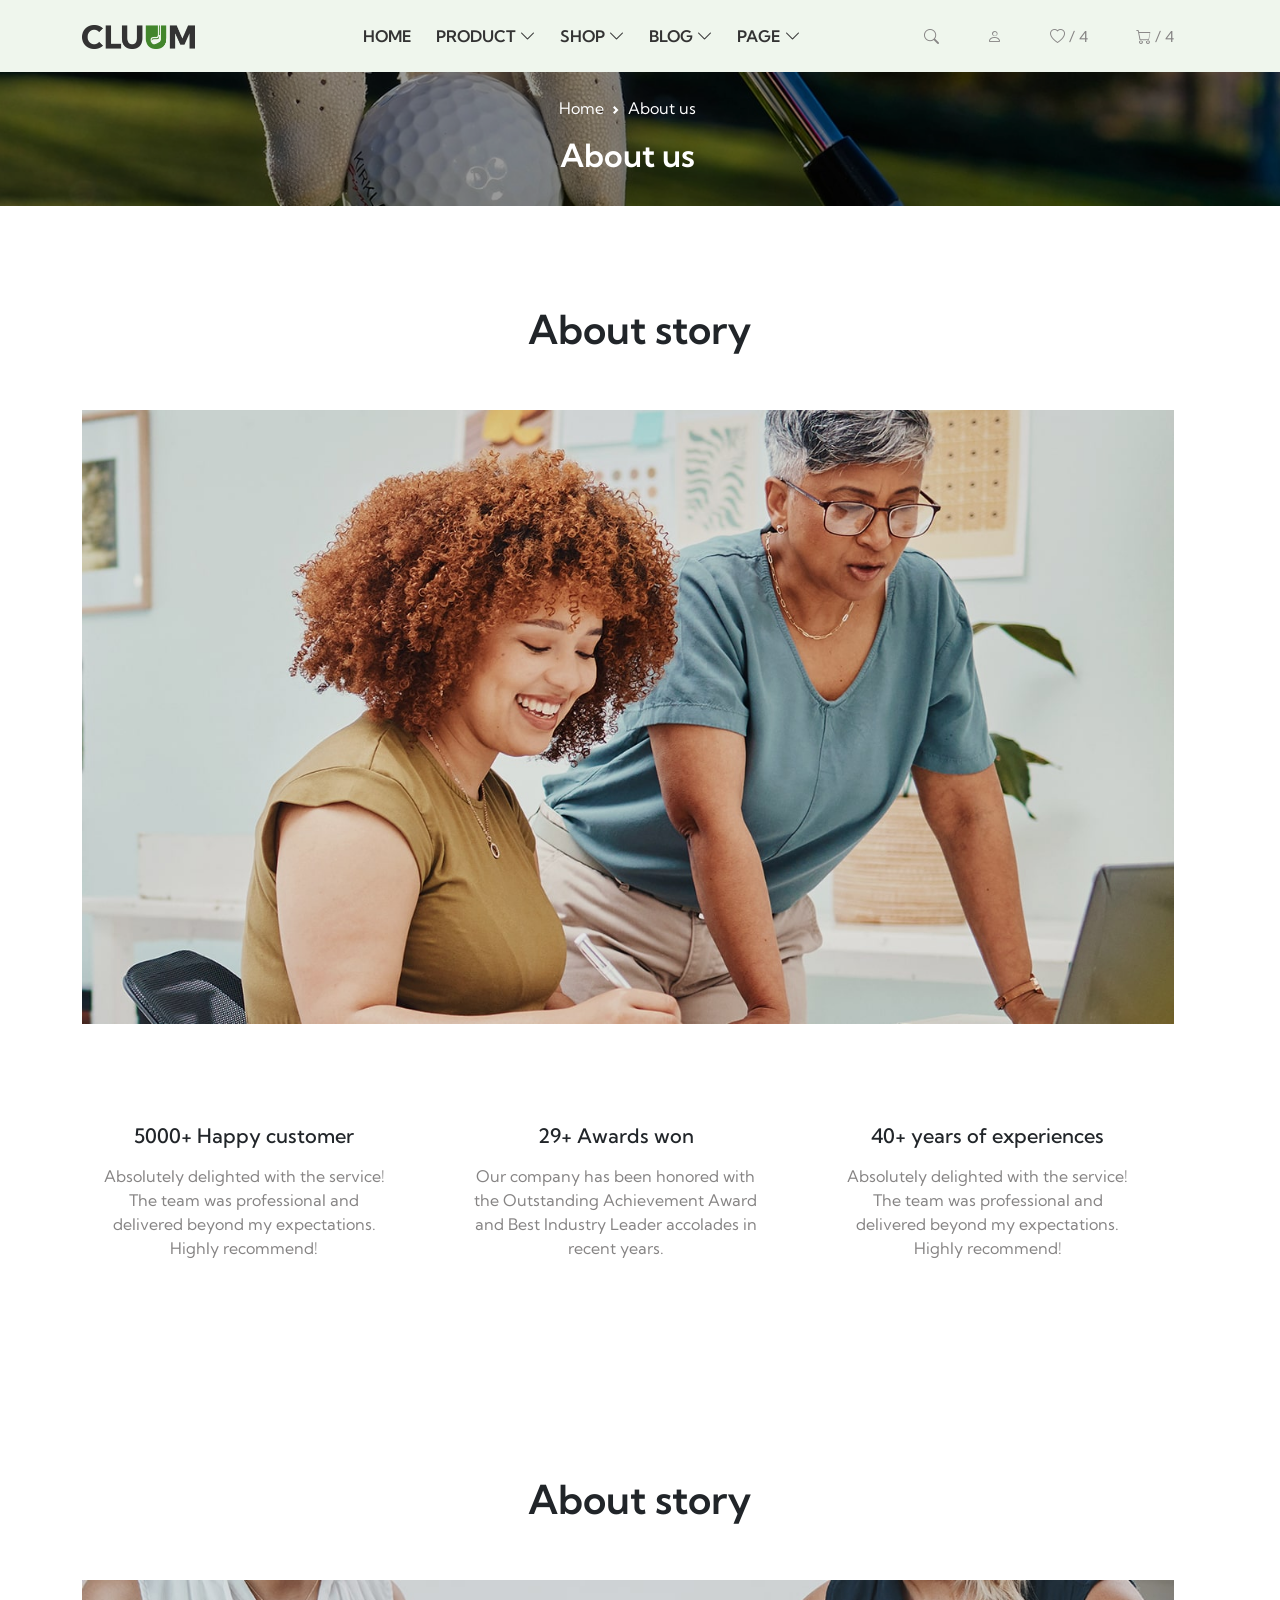
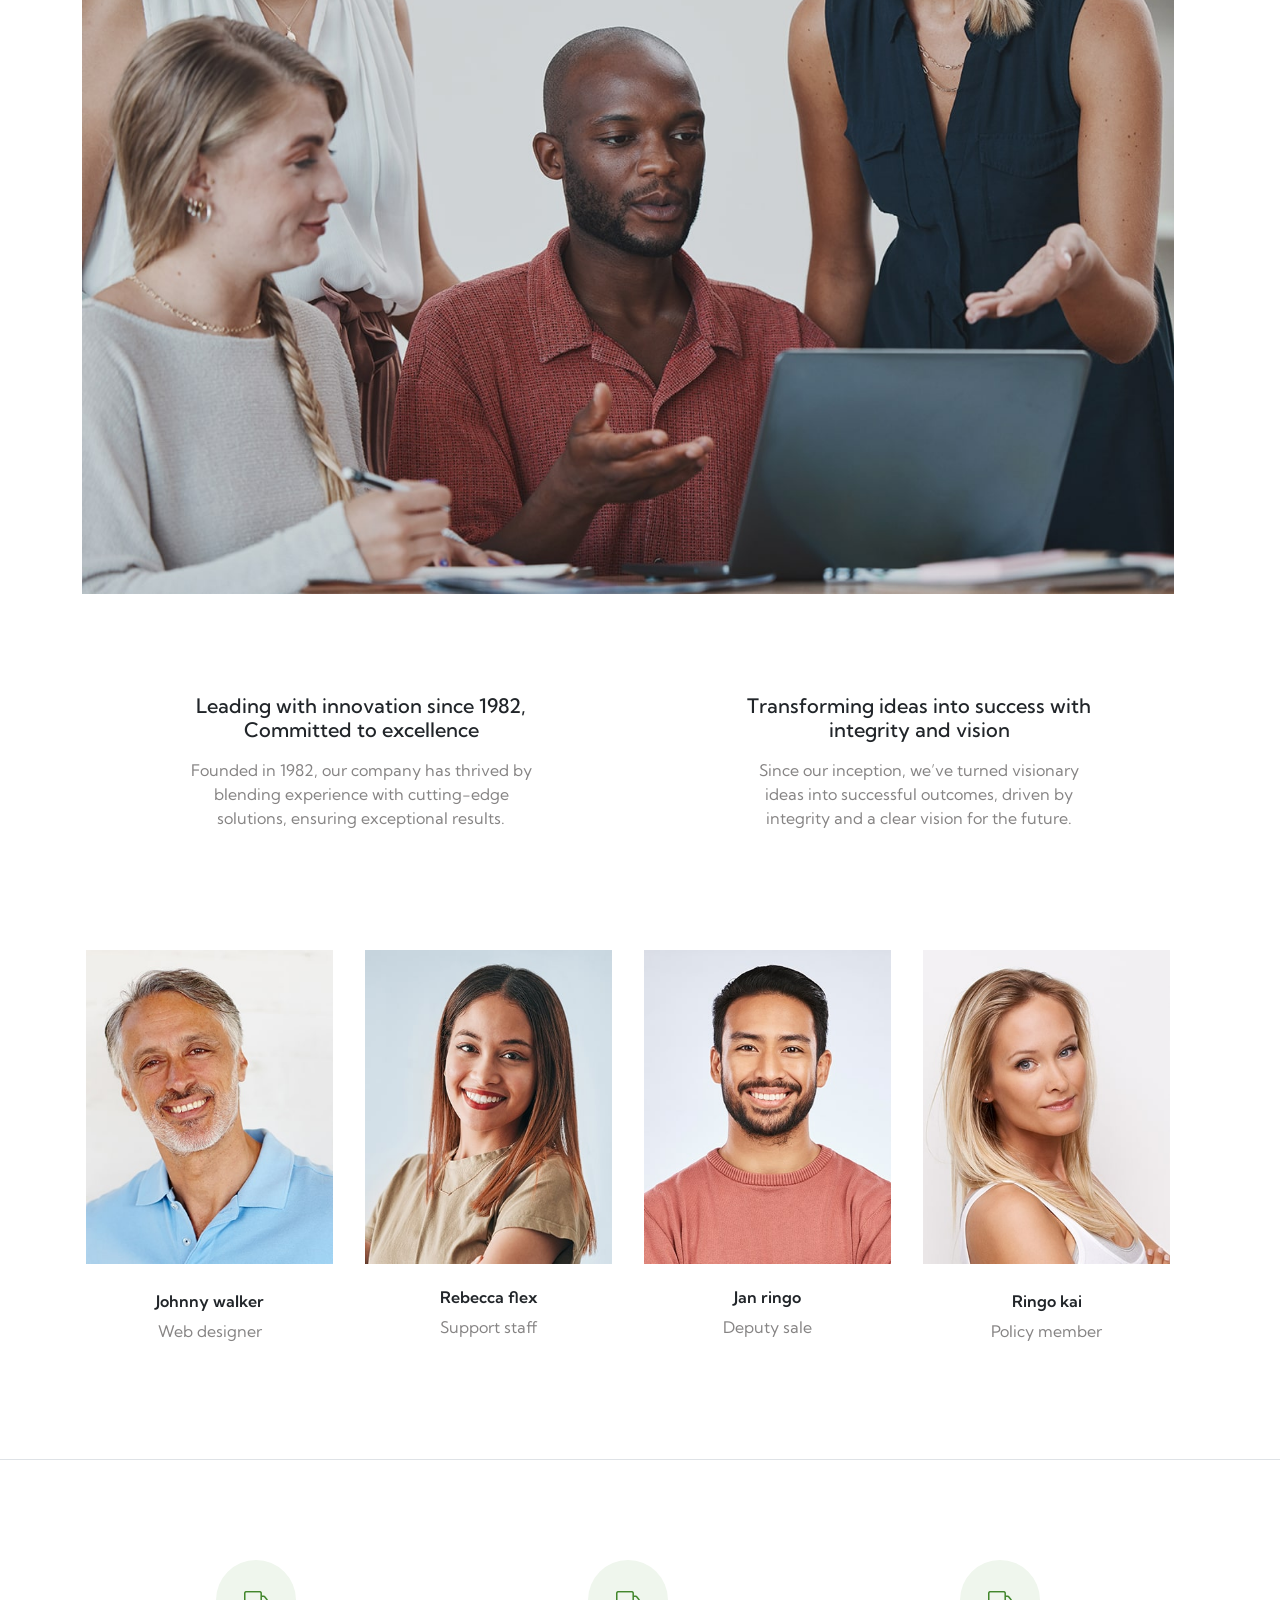
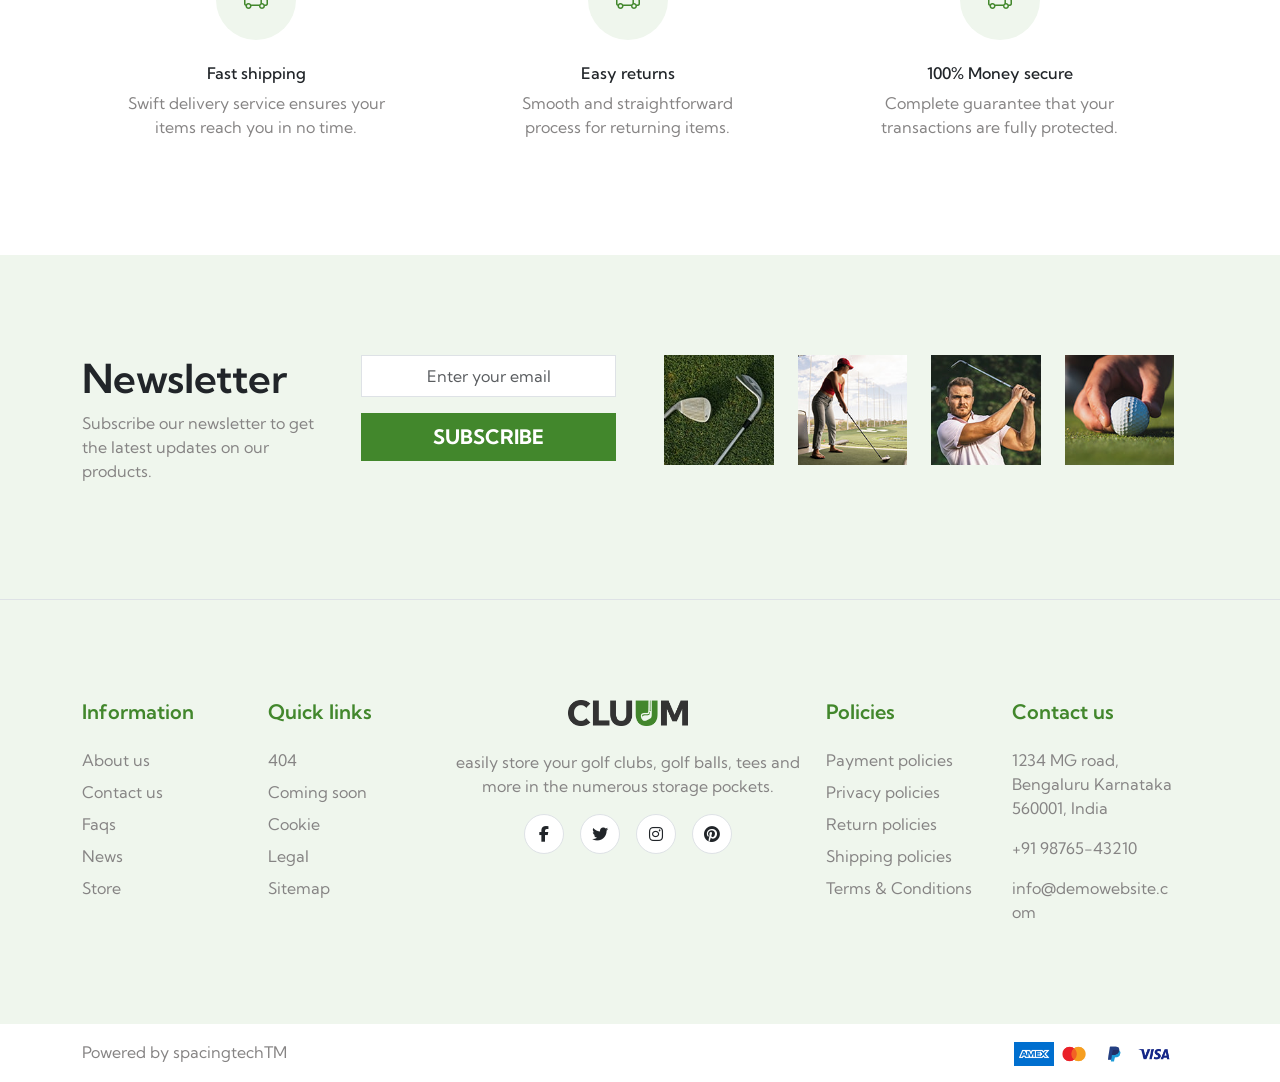
==== about.html @ 790ab5d1 "first commit" ====
<!DOCTYPE html>
<html lang="en">

<head>
    <meta charset="UTF-8">
    <meta name="viewport" content="width=device-width, initial-scale=1.0">
    <title>Cluum-Golf</title>

    <!-- favicon icon  -->
    <link rel="icon" href="./assests/images/logo/favicon.png" type="image/png">

    <!-- bootstrap attach     -->
    <link rel="stylesheet" href="./assests/css/bootstrap.min.css">

    <!-- bootstrap icon  -->
    <link rel="stylesheet" href="./assests/css/bootstrap-icons.min.css">

    <!-- font awesome icon  -->
    <link rel="stylesheet" href="./assests/css/all.min.css">

    <!-- custom css  -->
    <link rel="stylesheet" href="./assests/css/style.css">

    <!-- fonts attachment  -->
    <link rel="stylesheet" href="./assests/css/stylesheet.css">

    <!-- media attachment  -->
    <link rel="stylesheet" href="./assests/css/media.css">

</head>

<body>

    <header>
        <div class="navbar p-3 bg-primary">
            <div class="container">
                <div class="row align-items-center">
                    <div class="col-2">
                        <a href="#">
                            <img src="./assests/images/logo/logo.png" alt="logo" style="width:70%;">
                        </a>
                    </div>
                    <div class="col-7">
                        <div class="navbar-list">
                            <ul
                                class="navbar-nav text-center me-auto mb-2 mb-lg-0 d-flex flex-row gap-4 justify-content-center">
                                <li class="nav-item">
                                    <a class="nav-link fs-6 fw-medium text-dark text-uppercase custom-hover position-relative fw-semibold"
                                        href="#">Home
                                    </a>
                                </li>
                                <li class="nav-item dropdown">
                                    <a class="nav-link dropdown-toggle fs-6 fw-medium text-dark text-uppercase position-relative fw-semibold"
                                        href="#" id="productDropdown" role="button" data-bs-toggle="dropdown"
                                        aria-expanded="false">
                                        Product <i class="bi bi-chevron-down text-dark"></i>
                                    </a>
                                    <ul class="dropdown-menu" aria-labelledby="productDropdown">
                                        <li><a class="dropdown-item" href="./collection.html" target="_blank">Collection
                                            </a></li>
                                        <li><a class="dropdown-item" href="#">Product 2</a></li>
                                        <li><a class="dropdown-item" href="#">Product 3</a></li>
                                    </ul>
                                </li>
                                <li class="nav-item dropdown">
                                    <a class="nav-link dropdown-toggle fs-6 fw-medium text-dark text-uppercase position-relative fw-semibold"
                                        href="#" id="shopDropdown" role="button" data-bs-toggle="dropdown"
                                        aria-expanded="false">
                                        Shop <i class="bi bi-chevron-down text-dark"></i>
                                    </a>
                                    <ul class="dropdown-menu" aria-labelledby="shopDropdown">
                                        <li><a class="dropdown-item" href="#">Shop Category 1</a></li>
                                        <li><a class="dropdown-item" href="#">Shop Category 2</a></li>
                                    </ul>
                                </li>
                                <li class="nav-item dropdown">
                                    <a class="nav-link dropdown-toggle fs-6 fw-medium text-dark text-uppercase position-relative fw-semibold"
                                        href="#" id="blogDropdown" role="button" data-bs-toggle="dropdown"
                                        aria-expanded="false">
                                        Blog <i class="bi bi-chevron-down text-dark"></i>
                                    </a>
                                    <ul class="dropdown-menu" aria-labelledby="blogDropdown">
                                        <li><a class="dropdown-item" href="./blog.html" target="_blank">Blog Post 1</a>
                                        </li>
                                        <li><a class="dropdown-item" href="#">Blog Post 2</a></li>
                                    </ul>
                                </li>
                                <li class="nav-item dropdown">
                                    <a class="nav-link dropdown-toggle fs-6 fw-medium text-dark text-uppercase position-relative fw-semibold"
                                        href="#" id="pageDropdown" role="button" data-bs-toggle="dropdown"
                                        aria-expanded="false">
                                        Page <i class="bi bi-chevron-down text-dark"></i>
                                    </a>
                                    <ul class="dropdown-menu" aria-labelledby="pageDropdown">
                                        <li><a class="dropdown-item" href="./about.html" target="_blank">About Us</a>
                                        </li>
                                        <li><a class="dropdown-item" href="./contact.html" target="_blank">Contact</a>
                                        </li>
                                    </ul>
                                </li>
                            </ul>
                        </div>
                    </div>
                    <div class="col-3 d-flex justify-content-end align-items-center">
                        <div class="activity">
                            <ul class="d-flex gap-5">
                                <li>
                                    <a href="#">
                                        <i class="bi bi-search"></i>
                                    </a>
                                </li>
                                <li>
                                    <a href="#">
                                        <i class="bi bi-person"></i>
                                    </a>
                                </li>
                                <li>
                                    <a href="#">
                                        <i class="bi bi-heart"></i> / 4
                                    </a>
                                </li>
                                <li>
                                    <a href="#cart" data-bs-toggle="offcanvas">
                                        <i class="bi bi-cart"></i> / 4
                                    </a>
                                </li>
                            </ul>

                        </div>
                        <a href="">
                            <i class="bi bi-list fs-3"></i>
                        </a>

                    </div>

                </div>
            </div>
        </div>
    </header>

    <main>
        <!-- sub-header section  -->
        <section class="sub-header p-4 position-relative">
            <div class="container">
                <div class="row justify-content-center">
                    <div class="col-5 col-xxl-5 col-xl-5 col-lg-6 col-md-7 col-sm-9 col-12 text-center">
                        <div class="header d-flex flex-column justify-content-center align-items-center">
                            <nav class="text-white"
                                style="--bs-breadcrumb-divider: url(&#34;data:image/svg+xml,%3Csvg xmlns='http://www.w3.org/2000/svg' width='8' height='8'%3E%3Cpath d='M2.5 0L1 1.5 3.5 4 1 6.5 2.5 8l4-4-4-4z' fill='%23ffff'/%3E%3C/svg%3E&#34;);"
                                aria-label="breadcrumb">
                                <ol class="breadcrumb">
                                    <li class="breadcrumb-item"><a href="./index.html" class="text-white">Home</a></li>
                                    <li class="breadcrumb-item"><a href="#" class="text-white">About us</a></li>
                                </ol>
                            </nav>

                            <h2 class=" text-white fw-semibold">About us</h2>
                        </div>
                    </div>
                </div>
            </div>
        </section>

        <!-- about-story section  -->
        <section class="about-story py-100">
            <div class="container">
                <h2 class="text-center fs-1 fw-semibold pb-5">About story</h2>
                <div class="row justify-content-center">
                    <div class="col-12">
                        <div class="about-story-img overflow-hidden position-relative">
                            <img src="./assests/images/about-us/about-banner1.jpg" alt="about-story-banner"
                                class="img-fluid">
                        </div>
                    </div>
                </div>
                <div class="row pt-100 justify-content-center g-5">
                    <div class="col-4 col-xxl-4 col-xl-4 col-lg-5 col-md-7 col-sm-12 col-12">
                        <div class="about-story-bx text-center pe-3 ps-3">
                            <h6 class="fw-medium fs-5 pb-2">5000+ Happy customer</h6>
                            <p>Absolutely delighted with the service! The team was professional and delivered beyond my
                                expectations. Highly recommend!</p>
                        </div>
                    </div>
                    <div class="col-4 col-xxl-4 col-xl-4 col-lg-5 col-md-7 col-sm-12 col-12">
                        <div class="about-story-bx text-center pe-3 ps-3">
                            <h6 class="fw-medium fs-5 pb-2">29+ Awards won</h6>
                            <p>Our company has been honored with the Outstanding Achievement Award and Best Industry
                                Leader accolades in recent years.</p>
                        </div>
                    </div>
                    <div class="col-4 col-xxl-4 col-xl-4 col-lg-5 col-md-7 col-sm-12 col-12">
                        <div class="about-story-bx text-center pe-3 ps-3">
                            <h6 class="fw-medium fs-5 pb-2">40+ years of experiences</h6>
                            <p>Absolutely delighted with the service! The team was professional and delivered beyond my
                                expectations. Highly recommend!</p>
                        </div>
                    </div>
                </div>
            </div>
        </section>

        <!-- second banner  -->
        <section class="about-story py-100">
            <div class="container">
                <h2 class="text-center fs-1 fw-semibold pb-5">About story</h2>
                <div class="row">
                    <div class="col-12">
                        <div class="about-story-img overflow-hidden position-relative">
                            <img src="./assests/images/about-us/about-banner2.jpg" alt="about-story-banner"
                                class="img-fluid">
                        </div>
                    </div>
                </div>
                <div class="d-flex justify-content-center align-items-center">
                    <div class="row pt-100 justify-content-between g-5">
                        <div
                            class="col-6 justify-content-center d-flex col-xxl-6 col-xl-6 col-lg-6 col-md-12 col-sm-12 col-12">
                            <div class="about-story-bx text-center pe-3 ps-3 w-75">
                                <h6 class="fw-medium fs-5 pb-2">Leading with innovation since 1982, Committed to
                                    excellence
                                </h6>
                                <p>Founded in 1982, our company has thrived by blending experience with cutting-edge
                                    solutions, ensuring exceptional results.</p>
                            </div>
                        </div>
                        <div
                            class="col-6 justify-content-center d-flex col-xxl-6 col-xl-6 col-lg-6 col-md-12 col-sm-12 col-12">
                            <div class="about-story-bx text-center pe-3 ps-3 w-75">
                                <h6 class="fw-medium fs-5 pb-2">Transforming ideas into success with integrity and
                                    vision
                                </h6>
                                <p>Since our inception, we’ve turned visionary ideas into successful outcomes, driven by
                                    integrity and a clear vision for the future.</p>
                            </div>
                        </div>
                    </div>
                </div>
            </div>
        </section>

        <!-- our team section  -->
        <section class="team border-bottom pb-100">
            <div class="d-flex justify-content-center align-items-center">
                <div class="container">
                    <div class="row justify-content-center">
                        <div class="col-3 col-xxl-3 col-xl-3 col-lg-3 col-md-5 col-sm-6 col-6">
                            <div class="team-bx">
                                <div class="member-img p-1 position-relative overflow-hidden">
                                    <img src="./assests/images/team/about-team1.jpg" alt="" class="img-fluid">
                                </div>
                                <div class="member-name text-center pt-4">
                                    <h6 class="fw-semibold">Johnny walker</h6>
                                    <p>Web designer</p>
                                </div>
                            </div>
                        </div>
                        <div class="col-3 col-xxl-3 col-xl-3 col-lg-3 col-md-5 col-sm-6 col-6">
                            <div class="team-bx p-1">
                                <div class="member-img position-relative overflow-hidden">
                                    <img src="./assests/images/team/about-team2.jpg" alt="" class="img-fluid">
                                </div>
                                <div class="member-name text-center pt-4">
                                    <h6 class="fw-semibold">Rebecca flex</h6>
                                    <p>Support staff</p>
                                </div>
                            </div>
                        </div>
                        <div class="col-3 col-xxl-3 col-xl-3 col-lg-3 col-md-5 col-sm-6 col-6">
                            <div class="team-bx p-1">
                                <div class="member-img position-relative overflow-hidden">
                                    <img src="./assests/images/team/about-team3.jpg" alt="" class="img-fluid">
                                </div>
                                <div class="member-name text-center pt-4">
                                    <h6 class="fw-semibold">Jan ringo</h6>
                                    <p>Deputy sale</p>
                                </div>
                            </div>
                        </div>
                        <div class="col-3 col-xxl-3 col-xl-3 col-lg-3 col-md-5 col-sm-6 col-6">
                            <div class="team-bx">
                                <div class="member-img p-1 position-relative overflow-hidden">
                                    <img src="./assests/images/team/about-team4.jpg" alt="" class="img-fluid">
                                </div>
                                <div class="member-name text-center pt-4">
                                    <h6 class="fw-semibold">Ringo kai</h6>
                                    <p>Policy member</p>
                                </div>
                            </div>
                        </div>
                    </div>
                </div>
            </div>
        </section>

        <!-- specification section  -->
        <section class="specification py-100">
            <div class="container">
                <div class="row justify-content-center g-4">
                    <div class="col-4 d-flex justify-content-center col-xxl-4 col-xl-4 col-lg-6 col-md-6 col-sm-12 col-12">
                        <div
                            class="spec-bx text-center d-flex justify-content-center align-items-center flex-column w-75">
                            <div class="spec-icon bg-primary d-flex justify-content-center align-items-center mb-4"
                                style="width: 80px; height: 80px;border-radius: 50%;">
                                <i class="bi bi-truck fs-4 text-secondary"></i>
                            </div>
                            <div class="spec-content">
                                <h6>Fast shipping</h6>
                                <p>Swift delivery service ensures your items reach you in no time.</p>
                            </div>
                        </div>
                    </div>
                    <div class="col-4 d-flex justify-content-center col-xxl-4 col-xl-4 col-lg-6 col-md-6 col-sm-12 col-12">
                        <div
                            class="spec-bx text-center d-flex justify-content-center align-items-center flex-column w-75">
                            <div class="spec-icon bg-primary d-flex justify-content-center align-items-center mb-4"
                                style="width: 80px; height: 80px;border-radius: 50%;">
                                <i class="bi bi-truck fs-4 text-secondary"></i>
                            </div>
                            <div class="spec-content">
                                <h6>Easy returns</h6>
                                <p>Smooth and straightforward process for returning items.</p>
                            </div>
                        </div>
                    </div>
                    <div class="col-4 d-flex justify-content-center col-xxl-4 col-xl-4 col-lg-6 col-md-6 col-sm-12 col-12">
                        <div
                            class="spec-bx text-center d-flex justify-content-center align-items-center flex-column w-75">
                            <div class="spec-icon bg-primary d-flex justify-content-center align-items-center mb-4"
                                style="width: 80px; height: 80px;border-radius: 50%;">
                                <i class="bi bi-truck fs-4 text-secondary"></i>
                            </div>
                            <div class="spec-content">
                                <h6>100% Money secure</h6>
                                <p>Complete guarantee that your transactions are fully protected.</p>
                            </div>
                        </div>
                    </div>
                </div>
        </section>
    </main>


    <footer class="bg-primary">
        <div class="footer-news py-100 border-bottom">
            <div class="container">
                <div class="row g-4">
                    <div class="col-12 col-xxl-3 col-xl-3 col-md-6 col-sm-12">
                        <div class="news-content">
                            <h3 class="fs-1 fw-semibold">Newsletter</h3>
                            <p>Subscribe our newsletter to get the latest updates on our products.</p>
                        </div>
                    </div>
                    <div class="col-12 col-xxl-3 col-xl-3 col-md-6 col-sm-12">
                        <form>
                            <div class="mb-3">
                                <input type="email" class="form-control pt-2 pb-2 pe-5 ps-5 rounded-0 text-center"
                                    placeholder="Enter your email">
                            </div>
                            <button type="submit"
                                class="btn bg-secondary text-white fw-bold rounded-0 pt-2 pb-2 fs-5   w-100 pe-5 ps-5">SUBSCRIBE</button>
                        </form>
                    </div>
                    <div class="col-12 col-xxl-6 col-xl-6 col-md-12 col-sm-12">
                        <div class="foot-img d-flex justify-content-end">
                            <div class="row justify-content-end">
                                <div class="col-3">
                                    <div class="footer-img">
                                        <img src="./assests/images/footer/foot`.jpg" alt="footer1" class="img-fluid">
                                    </div>
                                </div>
                                <div class="col-3">
                                    <div class="footer-img">
                                        <img src="./assests/images/footer/foot2.jpg" alt="footer2" class="img-fluid">
                                    </div>
                                </div>
                                <div class="col-3">
                                    <div class="footer-img">
                                        <img src="./assests/images/footer/foot3.jpg" alt="footer3" class="img-fluid">
                                    </div>
                                </div>
                                <div class="col-3">
                                    <div class="footer-img">
                                        <img src="./assests/images/footer/foot4.jpg" alt="footer4" class="img-fluid">
                                    </div>
                                </div>
                            </div>
                        </div>
                    </div>
                </div>
            </div>
        </div>

        <div class="footer py-100">
            <div class="container">
                <div class="row g-4">
                    <div class="col-3 col-lg-2 order-2 order-lg-0">
                        <div class="foot-head">
                            <h5 class="fw-semibold pb-3 text-secondary">Information</h5>
                            <ul>
                                <li class="pb-2"><a href="#">About us</a></li>
                                <li class="pb-2"><a href="#">Contact us</a></li>
                                <li class="pb-2"><a href="#">Faqs</a></li>
                                <li class="pb-2"><a href="#">News</a></li>
                                <li class="pb-2"><a href="#">Store</a></li>
                            </ul>
                        </div>
                    </div>
                    <div class="col-3 col-lg-2 order-3 order-lg-1">
                        <div class="foot-head">
                            <h5 class="fw-semibold pb-3 text-secondary">Quick links</h5>
                            <ul>
                                <li class="pb-2"><a href="#">404</a></li>
                                <li class="pb-2"><a href="#">Coming soon</a></li>
                                <li class="pb-2"><a href="#">Cookie</a></li>
                                <li class="pb-2"><a href="#">Legal</a></li>
                                <li class="pb-2"><a href="#">Sitemap</a></li>
                            </ul>
                        </div>
                    </div>
                    <div class="col-12 col-lg-4 order-first order-lg-2">
                        <div class="foot-logo text-center">
                            <a href="#">
                                <img src="./assests/images/logo/logo.png" alt="footer-logo"
                                    class="img-fluid mx-auto d-block" style="width: 100%; max-width: 120px;">
                            </a>
                        </div>
                        <p class="text-center pt-4">easily store your golf clubs, golf balls, tees and more in the
                            numerous storage pockets.</p>

                        <div class="socials d-flex gap-3 justify-content-center">
                            <div class="social-box bg-white d-flex rounded-circle justify-content-center align-items-center border"
                                style="width: 40px; height: 40px;">
                                <i class="fa-brands fa-facebook-f"></i>
                            </div>
                            <div class="social-box bg-white d-flex rounded-circle justify-content-center align-items-center border"
                                style="width: 40px; height: 40px;">
                                <i class="fa-brands fa-twitter"></i>
                            </div>
                            <div class="social-box bg-white d-flex rounded-circle justify-content-center align-items-center border"
                                style="width: 40px; height: 40px;">
                                <i class="fa-brands fa-instagram"></i>
                            </div>
                            <div class="social-box bg-white d-flex rounded-circle justify-content-center align-items-center border"
                                style="width: 40px; height: 40px;">
                                <i class="fa-brands fa-pinterest"></i>
                            </div>
                        </div>
                    </div>
                    <div class="col-3 col-lg-2 order-4 order-lg-3">

                        <div class="foot-head">
                            <h5 class="fw-semibold pb-3 text-secondary">Policies</h5>
                            <ul>
                                <li class="pb-2"><a href="#">Payment policies</a></li>
                                <li class="pb-2"><a href="#">Privacy policies</a></li>
                                <li class="pb-2"><a href="#">Return policies</a></li>
                                <li class="pb-2"><a href="#">Shipping policies</a></li>
                                <li><a href="#">Terms & Conditions</a></li>
                            </ul>
                        </div>
                    </div>
                    <div class="col-3 col-lg-2 order-5 order-lg-4">
                        <div class="foot-head">
                            <h5 class="fw-semibold pb-3 text-secondary">Contact us </h5>
                            <ul>
                                <li class="pb-3"><a href="https://maps.app.goo.gl/t6encnEcpKUsKrMe9"
                                        target="_blank">1234 MG road, Bengaluru
                                        Karnataka 560001, India</a></li>
                                <li class="pb-3"><a href="tel:98765-43210">+91 98765-43210</a></li>
                                <li style="max-width: 200px; word-break: break-word;"><a
                                        href="mailto:info@demowebsite.com">info@demowebsite.com</a></li>
                            </ul>
                        </div>
                    </div>
                </div>
            </div>
        </div>

        <div class="foot-bottom p-3 bg-white">
            <div class="container">
                <div class="row justify-content-between">
                    <div class="col-3">
                        <p class="m-0">Powered by spacingtechTM</p>
                    </div>
                    <div class="col-4 d-flex justify-content-end">
                        <div class="bottom-img d-flex">
                            <div class="pay-app">
                                <a href="#">
                                    <img src="./assests/images/footer/paying-american.png" alt="" style="width: 40px;">
                                </a>
                            </div>
                            <div class="pay-app">
                                <a href="#">
                                    <img src="./assests/images/footer/paying-maestro.png" alt="" style="width: 40px;">
                                </a>
                            </div>
                            <div class="pay-app">
                                <a href="#">
                                    <img src="./assests/images/footer/paying-paypal.png" alt="" style="width: 40px;">
                                </a>
                            </div>
                            <div class="pay-app">
                                <a href="#">
                                    <img src="./assests/images/footer/paying-visa.png" alt="" style="width: 40px;">
                                </a>
                            </div>

                        </div>
                    </div>
                </div>
            </div>
        </div>
    </footer>


    <!-- offcanvas cart section  -->
    <div class="offcanvas offcanvas-end" id="cart">
        <div class="offcanvas-header">
            <div class="title">
                <h3>Cart</h3>
            </div>
            <button class="btn btn-close" data-bs-dismiss="offcanvas"></button>
        </div>
        <div class="offcanvas-body">
            <p>Cart is empty</p>
        </div>

    </div>

    <!-- js file links  -->
    <script src="./assests/js/bootstrap.min.js"></script>
    <script src="./assests/js/bootstrap.bundle.min.js"></script>
</body>

</html>
---- assests/css/style.css ----
:root {
    --bs-primary: #eff6ed;
    --bs-primary-rgb: 239, 246, 237;
    --bs-secondary: #42872c;
    --bs-secondary-rgb: 66, 135, 44;
    --text-dark: #333333;
    --bs-dark-rgb: 51, 51, 51;
    --text-light: #868484;
    --text-font: 'Kumbh Sans';
    --title-font: 'Marcellus';
    --bs-font-monospace: 'Cristalistic Script';
}

.row {
    width: 100%;
}

body {
    font-family: var(--text-font);
}

a {
    text-decoration: none;
    color: var(--text-light);
    transition: all 0.3s ease;
}

p {
    color: var(--text-light);
    font-size: 16px;
}

ul {
    list-style-type: none;
    padding: 0;
    margin: 0;
}

.py-100 {
    padding-top: 100px;
    padding-bottom: 100px;
}

.pt-100 {
    padding-top: 100px;
}

.pb-100 {
    padding-bottom: 100px;
}

/* nabvbar */

.navbar-nav .dropdown-menu {
    position: absolute;
    top: 100%;
    left: 0;
    z-index: 1000;
    display: none;
    transition: all 0.3s ease;
}

.navbar-nav .dropdown:hover .dropdown-menu {
    display: block;
    background-color: var(--bs-primary);
}

.navbar-nav .dropdown {
    position: relative;
}

.nav-link.dropdown-toggle::after {
    display: none;
}

.navbar ul li a:hover {
    color: var(--bs-secondary);
}

.navbar-nav .nav-item .custom-hover:hover::after {
    width: 100%;
}

/* video section  */

.video-section {
    position: relative;
    background-image: url('../images/iframe/video-banner.jpg');
    z-index: 1;
    background-position: top left;
    background-repeat: no-repeat;
    background-size: cover;
}

.video-section:after {
    position: absolute;
    content: '';
    top: 0;
    left: 0;
    width: 100%;
    height: 100%;
    background-image: linear-gradient(0deg, #000000 5.33%, transparent);
    z-index: -1;
}

/* blog section  */

.date {
    z-index: 2;
}

.blog-img,
.footer-img {
    overflow: hidden;
}

.blog-img a:hover img {
    transform: scale(1.05);
    transition: all 0.3s ease;
}

.gradient-overlay {
    background: linear-gradient(to top, rgba(0, 0, 0, 0.5));
    opacity: 0;
    transition: opacity 0.3s ease-in-out;
    z-index: 1;
}

.blog-img:hover .gradient-overlay {
    opacity: 1;
}

.read-more-btn {
    z-index: 2;
    transition: opacity 0.3s ease;
    display: none;
}

.position-relative:hover .read-more-btn {
    display: block;
}

.blog-img img {
    transition: transform 0.3s ease-in-out;
}

/* footer  */

.socials .social-box:hover i,
.foot-head ul li a:hover,.item-name:hover span  {
    color: var(--bs-secondary);
    transition: all 0.3s ease;
}

/* about page  */

.sub-header {
    background-image: url('../images/about-us/breadcrumb-bgimg.jpg');
    background-repeat: no-repeat;
    background-size: cover;
    background-position: center;
    z-index: 1;
}

.sub-header::before {
    content: '';
    position: absolute;
    top: 0;
    right: 0;
    left: 0;
    bottom: 0;
    background-color: rgba(0, 0, 0, 0.4);
    z-index: -1;
}

.about-story-img img:hover,
.member-img img:hover,
.blog-img:hover img,
.stay-close-img img:hover,
.footer-img img:hover {
    transform: scale(1.05);
    transition: all 0.3s ease;
}

/* contact page  */

.stay-close {
    margin-top: -190px;
}

/* collection  */
.brands .brand-img img {
    opacity: 40%;
    transition: all 0.2s linear;
}

.brands .brand-img img:hover {
    opacity: 100%;
}

.video-section .icon-bx::after {
    content: '';
    position: absolute;
    width: 90px;
    height: 90px;
    border-radius: 50%;
    background-color: rgba(255, 255, 255, 0.4);
    animation: pulse 3s infinite ease-in-out;
    z-index: 0;
}

@keyframes pulse {
    0% {
        transform: scale(0.6);
        opacity: 0.8;
    }
    20% {
        transform: scale(1.1);
        opacity: 0.8;
    }
    50% {
        transform: scale(1.2);
        opacity: 0.8;
    }
    100% {
        transform: scale(0.7);
        opacity: 0.2;
    }
}

/* media query  */
---- assests/css/stylesheet.css ----
/* kumbh-sans-100 - latin */
@font-face {
  font-display: swap; /* Check https://developer.mozilla.org/en-US/docs/Web/CSS/@font-face/font-display for other options. */
  font-family: 'Kumbh Sans';
  font-style: normal;
  font-weight: 100;
  src: url('../fonts/kumbh-sans-v22-latin-100.woff2') format('woff2'); /* Chrome 36+, Opera 23+, Firefox 39+, Safari 12+, iOS 10+ */
}
/* kumbh-sans-200 - latin */
@font-face {
  font-display: swap; /* Check https://developer.mozilla.org/en-US/docs/Web/CSS/@font-face/font-display for other options. */
  font-family: 'Kumbh Sans';
  font-style: normal;
  font-weight: 200;
  src: url('../fonts/kumbh-sans-v22-latin-200.woff2') format('woff2'); /* Chrome 36+, Opera 23+, Firefox 39+, Safari 12+, iOS 10+ */
}
/* kumbh-sans-300 - latin */
@font-face {
  font-display: swap; /* Check https://developer.mozilla.org/en-US/docs/Web/CSS/@font-face/font-display for other options. */
  font-family: 'Kumbh Sans';
  font-style: normal;
  font-weight: 300;
  src: url('../fonts/kumbh-sans-v22-latin-300.woff2') format('woff2'); /* Chrome 36+, Opera 23+, Firefox 39+, Safari 12+, iOS 10+ */
}
/* kumbh-sans-regular - latin */
@font-face {
  font-display: swap; /* Check https://developer.mozilla.org/en-US/docs/Web/CSS/@font-face/font-display for other options. */
  font-family: 'Kumbh Sans';
  font-style: normal;
  font-weight: 400;
  src: url('../fonts/kumbh-sans-v22-latin-regular.woff2') format('woff2'); /* Chrome 36+, Opera 23+, Firefox 39+, Safari 12+, iOS 10+ */
}
/* kumbh-sans-500 - latin */
@font-face {
  font-display: swap; /* Check https://developer.mozilla.org/en-US/docs/Web/CSS/@font-face/font-display for other options. */
  font-family: 'Kumbh Sans';
  font-style: normal;
  font-weight: 500;
  src: url('../fonts/kumbh-sans-v22-latin-500.woff2') format('woff2'); /* Chrome 36+, Opera 23+, Firefox 39+, Safari 12+, iOS 10+ */
}
/* kumbh-sans-600 - latin */
@font-face {
  font-display: swap; /* Check https://developer.mozilla.org/en-US/docs/Web/CSS/@font-face/font-display for other options. */
  font-family: 'Kumbh Sans';
  font-style: normal;
  font-weight: 600;
  src: url('../fonts/kumbh-sans-v22-latin-600.woff2') format('woff2'); /* Chrome 36+, Opera 23+, Firefox 39+, Safari 12+, iOS 10+ */
}
/* kumbh-sans-700 - latin */
@font-face {
  font-display: swap; /* Check https://developer.mozilla.org/en-US/docs/Web/CSS/@font-face/font-display for other options. */
  font-family: 'Kumbh Sans';
  font-style: normal;
  font-weight: 700;
  src: url('../fonts/kumbh-sans-v22-latin-700.woff2') format('woff2'); /* Chrome 36+, Opera 23+, Firefox 39+, Safari 12+, iOS 10+ */
}
/* kumbh-sans-800 - latin */
@font-face {
  font-display: swap; /* Check https://developer.mozilla.org/en-US/docs/Web/CSS/@font-face/font-display for other options. */
  font-family: 'Kumbh Sans';
  font-style: normal;
  font-weight: 800;
  src: url('../fonts/kumbh-sans-v22-latin-800.woff2') format('woff2'); /* Chrome 36+, Opera 23+, Firefox 39+, Safari 12+, iOS 10+ */
}
/* kumbh-sans-900 - latin */
@font-face {
  font-display: swap; /* Check https://developer.mozilla.org/en-US/docs/Web/CSS/@font-face/font-display for other options. */
  font-family: 'Kumbh Sans';
  font-style: normal;
  font-weight: 900;
  src: url('../fonts/kumbh-sans-v22-latin-900.woff2') format('woff2'); /* Chrome 36+, Opera 23+, Firefox 39+, Safari 12+, iOS 10+ */
}
@font-face {
    font-family: 'Cristalistic Script';
    src: url('../fonts/CristalisticScript.woff2') format('woff2'),
        url('../fonts/CristalisticScript.woff') format('woff');
    font-weight: normal;
    font-style: normal;
    font-display: swap;
}
---- assests/css/media.css ----
@media (max-width: 575px) {
    .container {
        width: 100%;
    }
    .col-1 {
        width: 8.3333%;
    }
    .col-2 {
        width: 16.6666%;
    }
    .col-3 {
        width: 25%;
    }
    .col-4 {
        width: 33.3333%;
    }
    .col-5 {
        width: 41.6666%;
    }
    .col-6 {
        width: 50%;
    }
    .col-7 {
        width: 58.3333%;
    }
    .col-8 {
        width: 66.6666%;
    }
    .col-9 {
        width: 75%;
    }
    .col-10 {
        width: 83.3333%;
    }
    .col-11 {
        width: 91.6666%;
    }
    .col-12 {
        width: 100%;
    }
    .navbar-list,
    .activity {
        display: none;
    }
    .navbar .bi-list {
        display: block;
    }
    .collection-filter,
    .collection-con{
        display: none;
    }
}

@media (min-width: 576px) {
    .container {
        width: 540px;
    }
    .col-sm-1 {
        width: 8.3333%;
    }
    .col-sm-2 {
        width: 16.6666%;
    }
    .col-sm-3 {
        width: 25%;
    }
    .col-sm-4 {
        width: 33.3333%;
    }
    .col-sm-5 {
        width: 41.6666%;
    }
    .col-sm-6 {
        width: 50%;
    }
    .col-sm-7 {
        width: 58.3333%;
    }
    .col-sm-8 {
        width: 66.6666%;
    }
    .col-sm-9 {
        width: 75%;
    }
    .col-sm-10 {
        width: 83.3333%;
    }
    .col-sm-11 {
        width: 91.6666%;
    }
    .col-sm-12 {
        width: 100%;
    }
    .navbar-list,
    .activity {
        display: none;
    }
    .navbar .bi-list {
        display: block;
    }
    .collection-filter,
    .collection-con{
        display: none;
    }
}

@media (min-width: 768px) {
    .container {
        width: 720px;
    }
    .col-md-1 {
        width: 8.3333%;
    }
    .col-md-2 {
        width: 16.6666%;
    }
    .col-md-3 {
        width: 25%;
    }
    .col-md-4 {
        width: 33.3333%;
    }
    .col-md-5 {
        width: 41.6666%;
    }
    .col-md-6 {
        width: 50%;
    }
    .col-md-7 {
        width: 58.3333%;
    }
    .col-md-8 {
        width: 66.6666%;
    }
    .col-md-9 {
        width: 75%;
    }
    .col-md-10 {
        width: 83.3333%;
    }
    .col-md-11 {
        width: 91.6666%;
    }
    .col-md-12 {
        width: 100%;
    }
    .navbar-list,
    .activity {
        display: none;
    }
    .navbar .bi-list {
        display: block;
    }
    .collection-filter,
    .collection-con{
        display: none;
    }
}

@media (min-width: 992px) {
    .container {
        width: 960px;
    }
    .col-lg-1 {
        width: 8.3333%;
    }
    .col-lg-2 {
        width: 16.6666%;
    }
    .col-lg-3 {
        width: 25%;
    }
    .col-lg-4 {
        width: 33.3333%;
    }
    .col-lg-5 {
        width: 41.6666%;
    }
    .col-lg-6 {
        width: 50%;
    }
    .col-lg-7 {
        width: 58.3333%;
    }
    .col-lg-8 {
        width: 66.6666%;
    }
    .col-lg-9 {
        width: 75%;
    }
    .col-lg-10 {
        width: 83.3333%;
    }
    .col-lg-11 {
        width: 91.6666%;
    }
    .col-lg-12 {
        width: 100%;
    }
    .navbar-list,
    .activity {
        display: none;
    }
    .navbar .bi-list,
    .banner-collection {
        display: block;
    }
    .collection-filter,
    .collection-con{
        display: none;
    }
}

@media(min-width: 1200px) {
    .container {
        width: 1140px;
    }
    .col-xl-1 {
        width: 8.3333%;
    }
    .col-xl-2 {
        width: 16.6666%;
    }
    .col-xl-3 {
        width: 25%;
    }
    .col-xl-4 {
        width: 33.3333%;
    }
    .col-xl-5 {
        width: 41.6666%;
    }
    .col-xl-6 {
        width: 50%;
    }
    .col-xl-7 {
        width: 58.3333%;
    }
    .col-xl-8 {
        width: 66.6666%;
    }
    .col-xl-9 {
        width: 75%;
    }
    .col-xl-10 {
        width: 83.3333%;
    }
    .col-xl-11 {
        width: 91.6666%;
    }
    .col-xl-12 {
        width: 100%;
    }
    .activity ul li a {
        font-size: 15px;
    }
    .navbar-list,
    .activity {
        display: block;
    }
    .navbar .bi-list {
        display: none;
    }
    .bg-golf {
        display: block;
    }
}

@media (min-width: 1400px) {
    .container {
        width: 1320px;
    }
    .col-xxl-1 {
        width: 8.3333%;
    }
    .col-xxl-2 {
        width: 16.6666%;
    }
    .col-xxl-3 {
        width: 25%;
    }
    .col-xxl-4 {
        width: 33.3333%;
    }
    .col-xxl-5 {
        width: 41.6666%;
    }
    .col-xxl-6 {
        width: 50%;
    }
    .col-xxl-7 {
        width: 58.3333%;
    }
    .col-xxl-8 {
        width: 66.6666%;
    }
    .col-xxl-9 {
        width: 75%;
    }
    .col-xxl-10 {
        width: 83.3333%;
    }
    .col-xxl-11 {
        width: 91.6666%;
    }
    .col-xxl-12 {
        width: 100%;
    }
    .navbar .bi-list {
        display: none;
    }
    .bg-golf {
        display: block;
    }
}
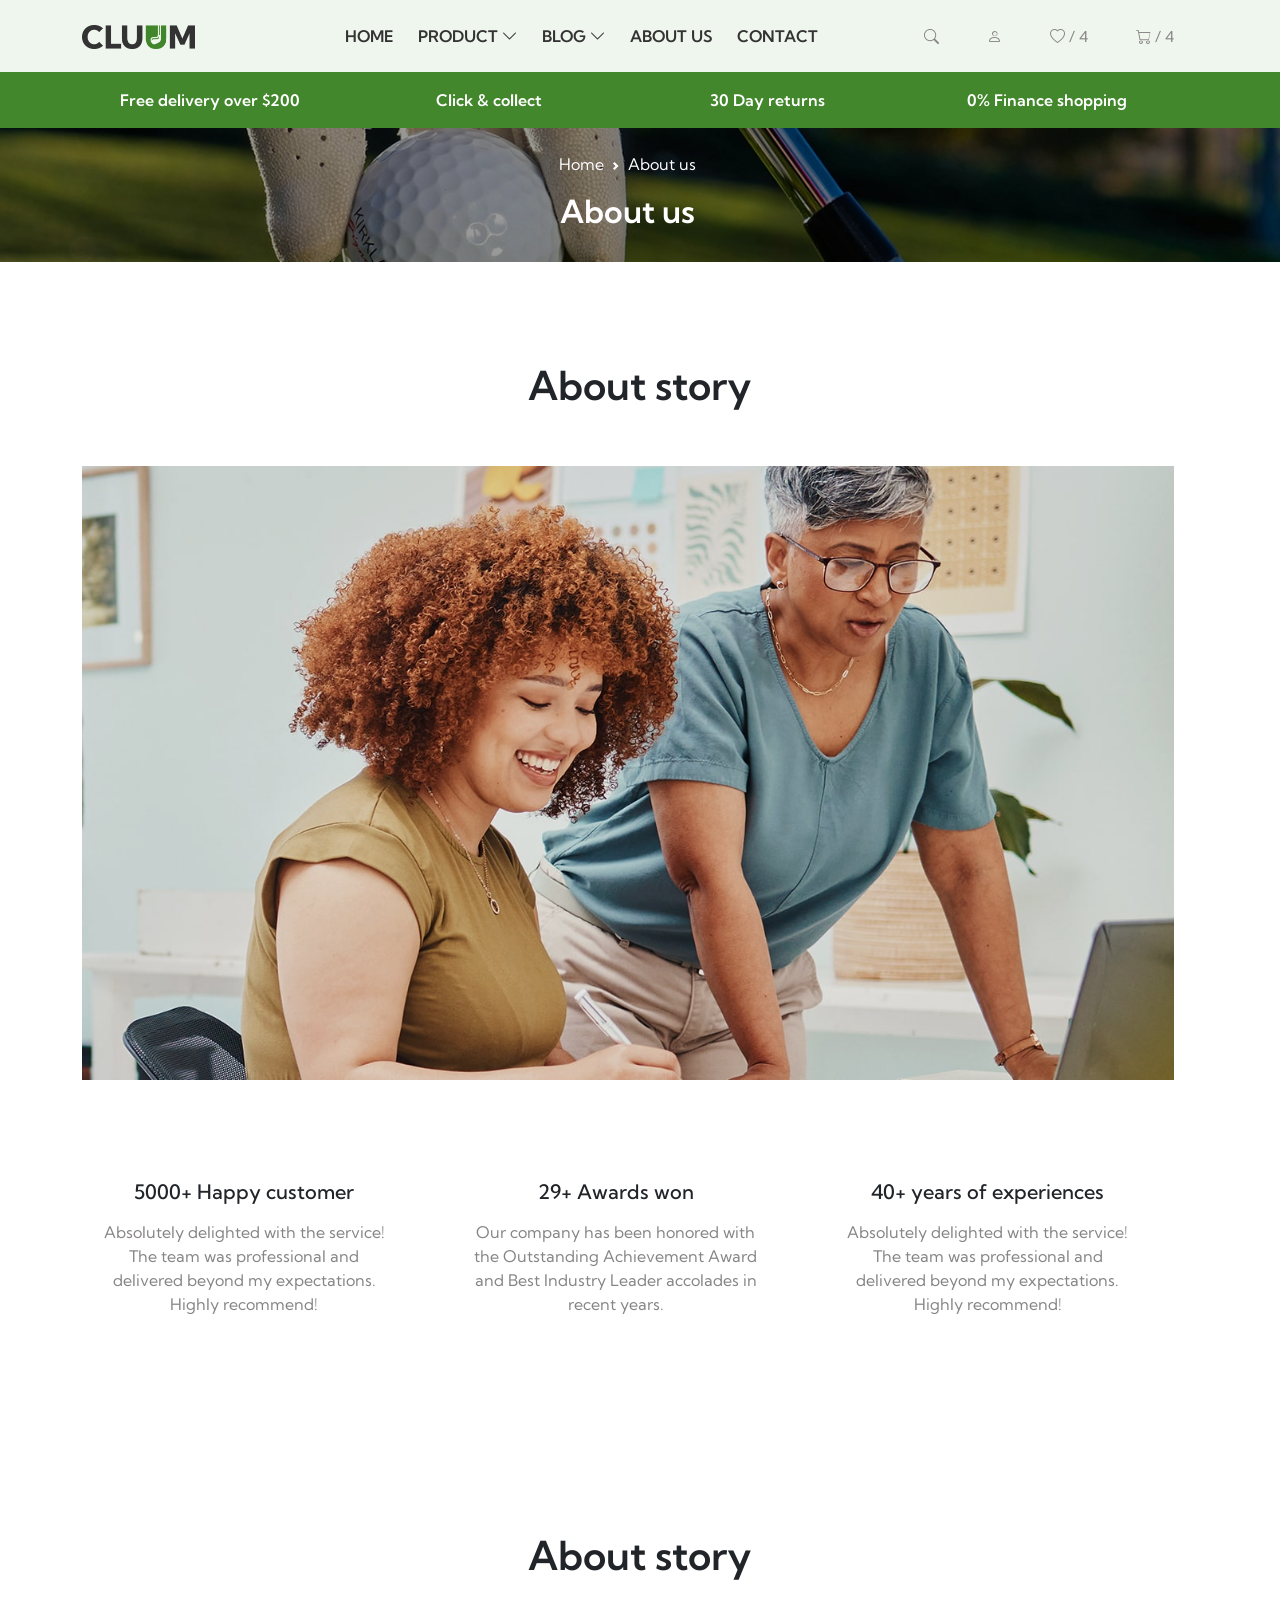
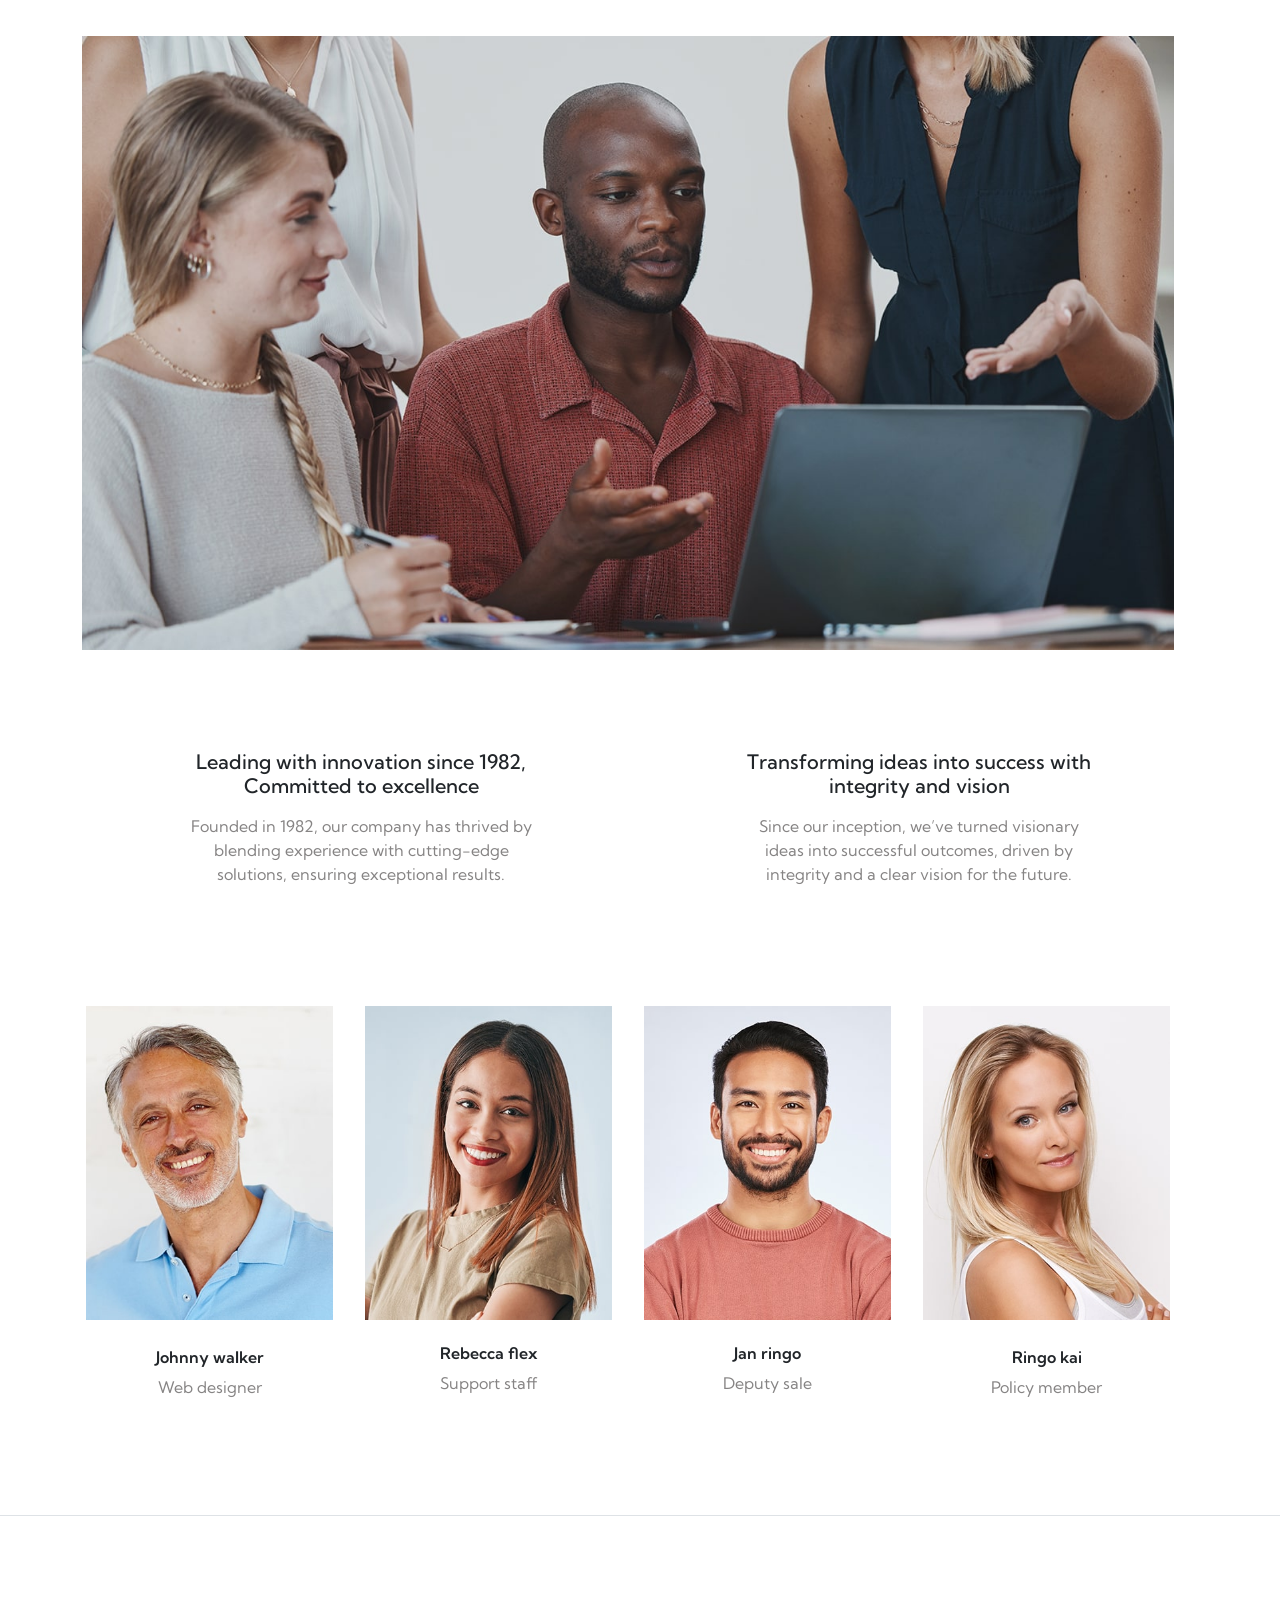
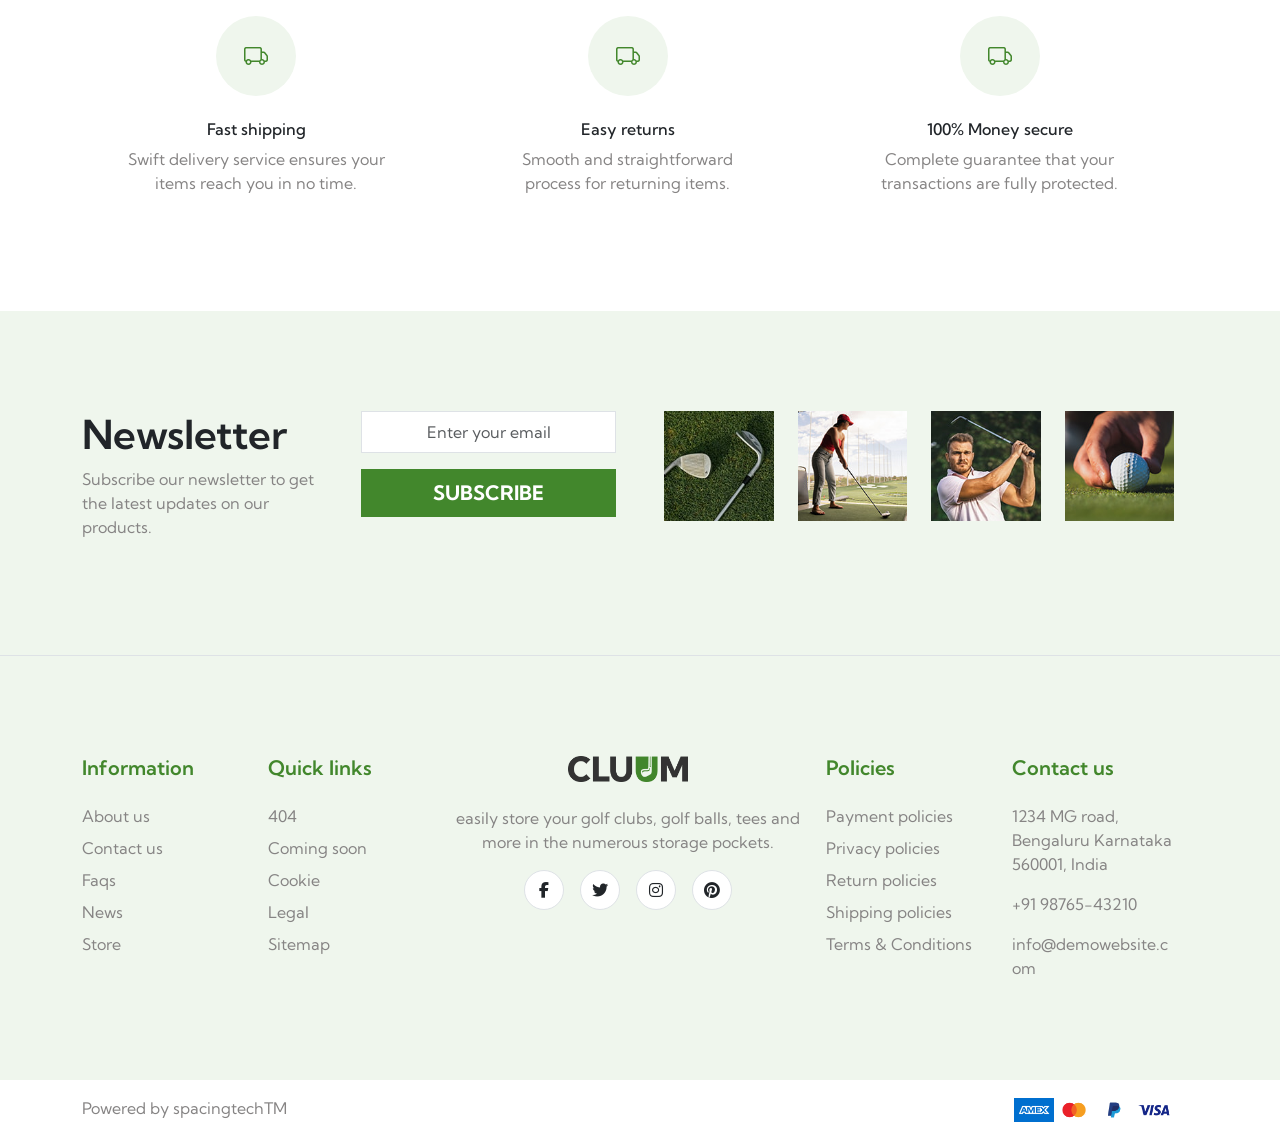
==== commit 86de9714: "Update project files" ====
--- a/about.html
+++ b/about.html
@@ -31,12 +31,12 @@
 
 <body>
 
-    <header>
+   <header>
         <div class="navbar p-3 bg-primary">
             <div class="container">
                 <div class="row align-items-center">
                     <div class="col-2">
-                        <a href="#">
+                        <a href="./index.html">
                             <img src="./assests/images/logo/logo.png" alt="logo" style="width:70%;">
                         </a>
                     </div>
@@ -46,7 +46,7 @@
                                 class="navbar-nav text-center me-auto mb-2 mb-lg-0 d-flex flex-row gap-4 justify-content-center">
                                 <li class="nav-item">
                                     <a class="nav-link fs-6 fw-medium text-dark text-uppercase custom-hover position-relative fw-semibold"
-                                        href="#">Home
+                                        href="./index.html">Home
                                     </a>
                                 </li>
                                 <li class="nav-item dropdown">
@@ -58,19 +58,8 @@
                                     <ul class="dropdown-menu" aria-labelledby="productDropdown">
                                         <li><a class="dropdown-item" href="./collection.html" target="_blank">Collection
                                             </a></li>
-                                        <li><a class="dropdown-item" href="#">Product 2</a></li>
-                                        <li><a class="dropdown-item" href="#">Product 3</a></li>
-                                    </ul>
-                                </li>
-                                <li class="nav-item dropdown">
-                                    <a class="nav-link dropdown-toggle fs-6 fw-medium text-dark text-uppercase position-relative fw-semibold"
-                                        href="#" id="shopDropdown" role="button" data-bs-toggle="dropdown"
-                                        aria-expanded="false">
-                                        Shop <i class="bi bi-chevron-down text-dark"></i>
-                                    </a>
-                                    <ul class="dropdown-menu" aria-labelledby="shopDropdown">
-                                        <li><a class="dropdown-item" href="#">Shop Category 1</a></li>
-                                        <li><a class="dropdown-item" href="#">Shop Category 2</a></li>
+                                        <li><a class="dropdown-item" href="#">Collection 2</a></li>
+                                        <li><a class="dropdown-item" href="#">Collection 3</a></li>
                                     </ul>
                                 </li>
                                 <li class="nav-item dropdown">
@@ -85,18 +74,16 @@
                                         <li><a class="dropdown-item" href="#">Blog Post 2</a></li>
                                     </ul>
                                 </li>
-                                <li class="nav-item dropdown">
-                                    <a class="nav-link dropdown-toggle fs-6 fw-medium text-dark text-uppercase position-relative fw-semibold"
-                                        href="#" id="pageDropdown" role="button" data-bs-toggle="dropdown"
-                                        aria-expanded="false">
-                                        Page <i class="bi bi-chevron-down text-dark"></i>
-                                    </a>
-                                    <ul class="dropdown-menu" aria-labelledby="pageDropdown">
-                                        <li><a class="dropdown-item" href="./about.html" target="_blank">About Us</a>
-                                        </li>
-                                        <li><a class="dropdown-item" href="./contact.html" target="_blank">Contact</a>
-                                        </li>
-                                    </ul>
+                               
+                                 <li class="nav-item">
+                                    <a class="nav-link fs-6 fw-medium text-dark text-uppercase custom-hover position-relative fw-semibold"
+                                        href="./about.html">About Us
+                                    </a>
+                                </li>
+                                 <li class="nav-item">
+                                    <a class="nav-link fs-6 fw-medium text-dark text-uppercase custom-hover position-relative fw-semibold"
+                                        href="./contact.html">Contact
+                                    </a>
                                 </li>
                             </ul>
                         </div>
@@ -136,6 +123,37 @@
                 </div>
             </div>
         </div>
+
+        <div class="b-bar bg-secondary p-3">
+            <div class="container">
+                <div class="row d-flex align-items-center">
+                    <div class="col-3 text-center">
+                        <div class="b-content fw-semibold">
+                            <p class="mb-0 text-white">
+                                Free delivery over $200</p>
+                        </div>
+
+                    </div>
+                    <div class="col-3 text-center">
+                        <div class="b-content fw-semibold">
+                            <p class="mb-0 text-white">Click & collect</p>
+                        </div>
+
+                    </div>
+                    <div class="col-3   text-center">
+                        <div class="b-content text-white fw-semibold">
+                            <p class="mb-0 text-white">30 Day returns</p>
+                        </div>
+                    </div>
+                    <div class="col-3 text-center">
+                        <div class="b-content text-white fw-semibold">
+                            <p class="mb-0 text-white">0% Finance shopping</p>
+                        </div>
+                    </div>
+                </div>
+            </div>
+        </div>
+
     </header>
 
     <main>
